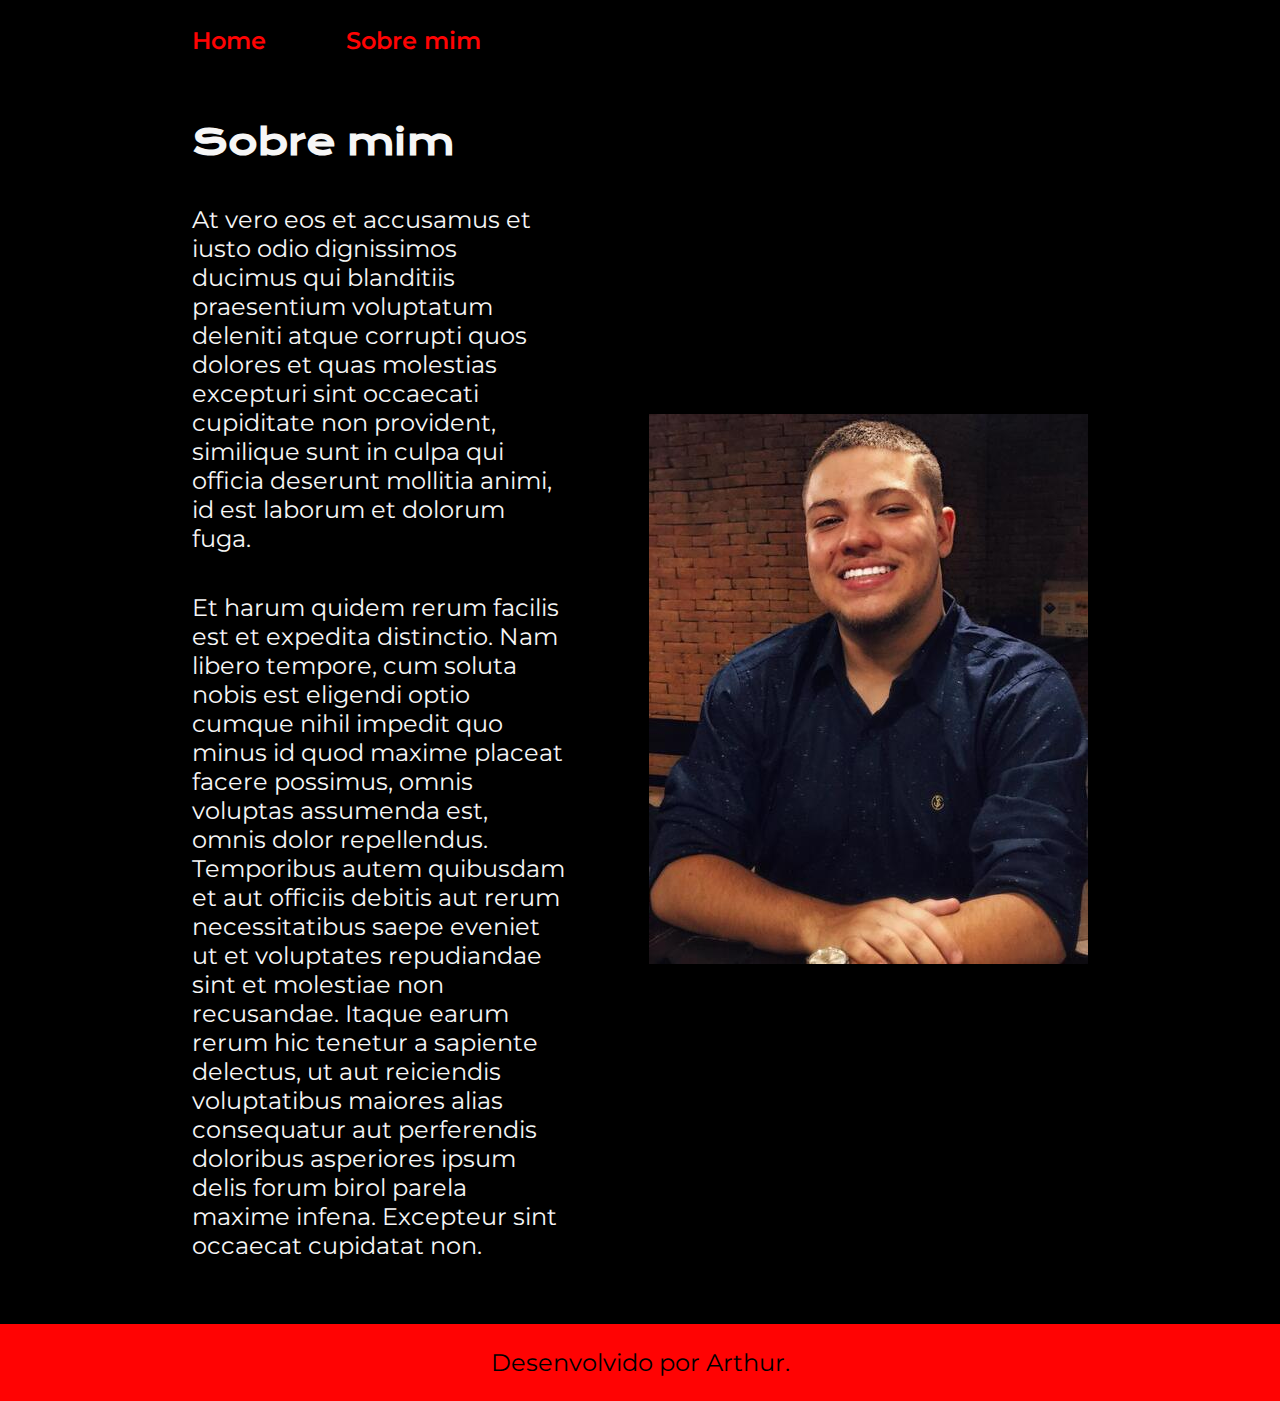
==== about.html @ cd8ada82 "Add files via upload" ====
<!DOCTYPE html>
<html lang="pt-br">
<head>
    <meta charset="UTF-8">
    <meta http-equiv="X-UA-Compatible" content="IE=edge">
    <meta name="viewport" content="width=device-width, initial-scale=1.0">
    <title>Sobre mim</title>
    <link rel="stylesheet" href="./styles/style.css">
</head>
<body>
    <header class="cabecalho">
        <nav class="cabecalho__menu">
            <a class="cabecalho__menu__link" href="index.html">Home</a>
            <a class="cabecalho__menu__link" href="about.html">Sobre mim</a>
        </nav>
    </header>

    <main class="apresentacao">
        <section class="apresentacao__conteudo">
            <h1 class="apresentacao__conteudo__titulo">Sobre mim</h1>
            <p class="apresentacao__conteudo__texto">At vero eos et accusamus et iusto odio dignissimos ducimus qui blanditiis praesentium voluptatum deleniti
                atque corrupti quos dolores et quas molestias excepturi sint occaecati cupiditate non provident,
                similique sunt in culpa qui officia deserunt mollitia animi, id est laborum et dolorum fuga.
            </p>
            <p class="apresentacao__conteudo__texto">Et harum quidem rerum facilis est et expedita distinctio. Nam libero tempore, cum soluta nobis est
                eligendi optio cumque nihil impedit quo minus id quod maxime placeat facere possimus, omnis voluptas
                assumenda est, omnis dolor repellendus. Temporibus autem quibusdam et aut officiis debitis aut rerum
                necessitatibus saepe eveniet ut et voluptates repudiandae sint et molestiae non recusandae. Itaque earum
                rerum hic tenetur a sapiente delectus, ut aut reiciendis voluptatibus maiores alias consequatur aut
                perferendis doloribus asperiores ipsum delis forum birol parela maxime infena. Excepteur sint occaecat
                cupidatat non.
            </p>
        </section>
        <img class="apresentacao__imagem" src="./assets/imagem.jpeg" alt="Foto do Arthur Sousa">
    </main>
    
    <footer  class="rodape">
        <p>Desenvolvido por Arthur.</p>
    </footer>
</body>
</html>
---- styles/style.css ----
@import url('https://fonts.googleapis.com/css2?family=Krona+One&family=Montserrat:wght@400;600&display=swap');

:root {
    --cor-primaria: #000000;
    --cor-secundaria: #F6F6F6;
    --cor-terciaria: #ff0303;
    --cor-rover: #272727;
    
    --fonte-primaria: 'Krona One', sans-serif;
    --fonte-secundaria: 'Montserrat', sans-serif;
}
*{
    margin: 0;
    padding: 0;
}

body{
    box-sizing: border-box;
    background-color: var(--cor-primaria);
    color: var(--cor-secundaria);
}

.cabecalho {
    padding: 2% 0% 0% 15%
}

.cabecalho__menu {
    display: flex;
    gap: 80px;
}

.cabecalho__menu__link {
    font-family: var(--fonte-secundaria);
    font-size: 1.5rem;
    font-weight: 600;
    color: var(--cor-terciaria);
    text-decoration: none;
}

.apresentacao{
    padding: 5% 15%;
    display: flex;
    align-items: center;
    justify-content: space-between;
    gap: 82px;
}

.apresentacao__conteudo{
    width: 50%;
    display: flex;
    flex-direction: column;
    gap: 40px;
}

.apresentacao__conteudo__titulo{
    font-size: 2.25rem;
    font-family: var(--fonte-primaria);
}

.titulo-destaque{
    color: var(--cor-terciaria);
}

.apresentacao__conteudo__texto{
    font-size: 1.5rem;
    font-family: var(--fonte-secundaria);
}

.apresentacao__links{
    display: flex;
    flex-direction: column;
    justify-content: space-between;
    align-items: center;
    gap: 32px;
}

.apresentacao__links__subtitulo{
    font-family: var(--fonte-primaria);
    font-weight: 400;
    font-size: 1.5rem;
}

.apresentacao__links__navegacao{
    display: flex;
    justify-content: center;
    gap: 16px;
    border: 2px solid var(--cor-terciaria);
    width: 50%;
    text-align: center;
    border-radius: 8px;
    font-size: 1.5rem;
    font-weight: 600;
    padding: 21.5px 0;
    text-decoration: none;
    color: var(--cor-secundaria);
    font-family: var(--fonte-secundaria);
}

.apresentacao__links__link:hover{
    background-color: var(--cor-rover);
}

.apresentacao__imagem {
    width: 50%;
}

.rodape{
    color: var(--cor-primaria);
    background-color: var(--cor-terciaria);
    padding: 24px;
    text-align: center;
    font-family: var(--fonte-secundaria);
    font-size: 1.5rem;
    font-weight: 400;
}

@media (max-width: 1200px) {
    .cabecalho {
        padding: 10%;      
    }

    .cabecalho__menu {
        justify-content: center;
    }

    .apresentacao {
        flex-direction: column-reverse;
        padding: 5%;
    }

    .apresentacao__conteudo {
        width: auto;
    }

}
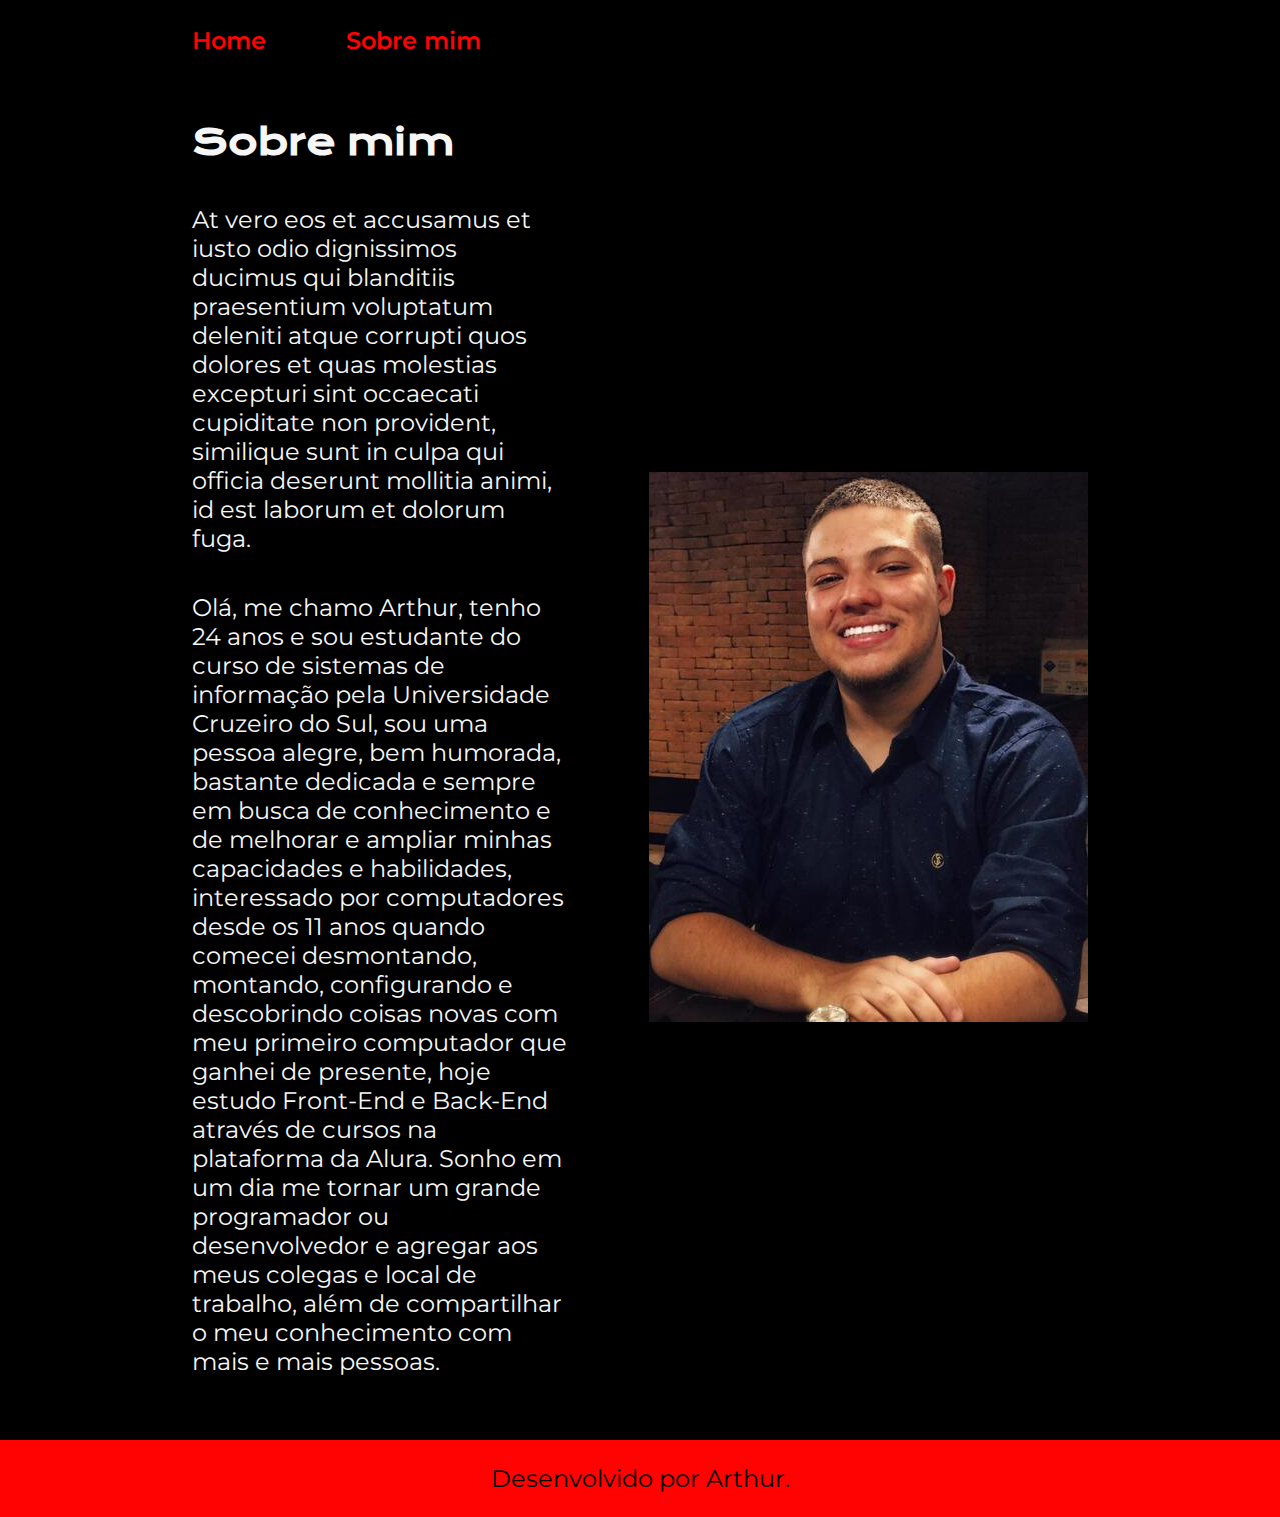
==== commit 54aca87f: "about.html" ====
--- a/about.html
+++ b/about.html
@@ -22,13 +22,7 @@
                 atque corrupti quos dolores et quas molestias excepturi sint occaecati cupiditate non provident,
                 similique sunt in culpa qui officia deserunt mollitia animi, id est laborum et dolorum fuga.
             </p>
-            <p class="apresentacao__conteudo__texto">Et harum quidem rerum facilis est et expedita distinctio. Nam libero tempore, cum soluta nobis est
-                eligendi optio cumque nihil impedit quo minus id quod maxime placeat facere possimus, omnis voluptas
-                assumenda est, omnis dolor repellendus. Temporibus autem quibusdam et aut officiis debitis aut rerum
-                necessitatibus saepe eveniet ut et voluptates repudiandae sint et molestiae non recusandae. Itaque earum
-                rerum hic tenetur a sapiente delectus, ut aut reiciendis voluptatibus maiores alias consequatur aut
-                perferendis doloribus asperiores ipsum delis forum birol parela maxime infena. Excepteur sint occaecat
-                cupidatat non.
+            <p class="apresentacao__conteudo__texto">Olá, me chamo Arthur, tenho 24 anos e sou estudante do curso de sistemas de informação pela Universidade Cruzeiro do Sul, sou uma pessoa alegre, bem humorada, bastante dedicada e sempre em busca de conhecimento e de melhorar e ampliar minhas capacidades e habilidades, interessado por computadores desde os 11 anos quando comecei desmontando, montando, configurando e descobrindo coisas novas com meu primeiro computador que ganhei de presente, hoje estudo Front-End e Back-End através de cursos na plataforma da Alura. Sonho em um dia me tornar um grande programador ou desenvolvedor e agregar aos meus colegas e local de trabalho, além de compartilhar o meu conhecimento com mais e mais pessoas. 
             </p>
         </section>
         <img class="apresentacao__imagem" src="./assets/imagem.jpeg" alt="Foto do Arthur Sousa">
@@ -38,4 +32,4 @@
         <p>Desenvolvido por Arthur.</p>
     </footer>
 </body>
-</html>+</html>
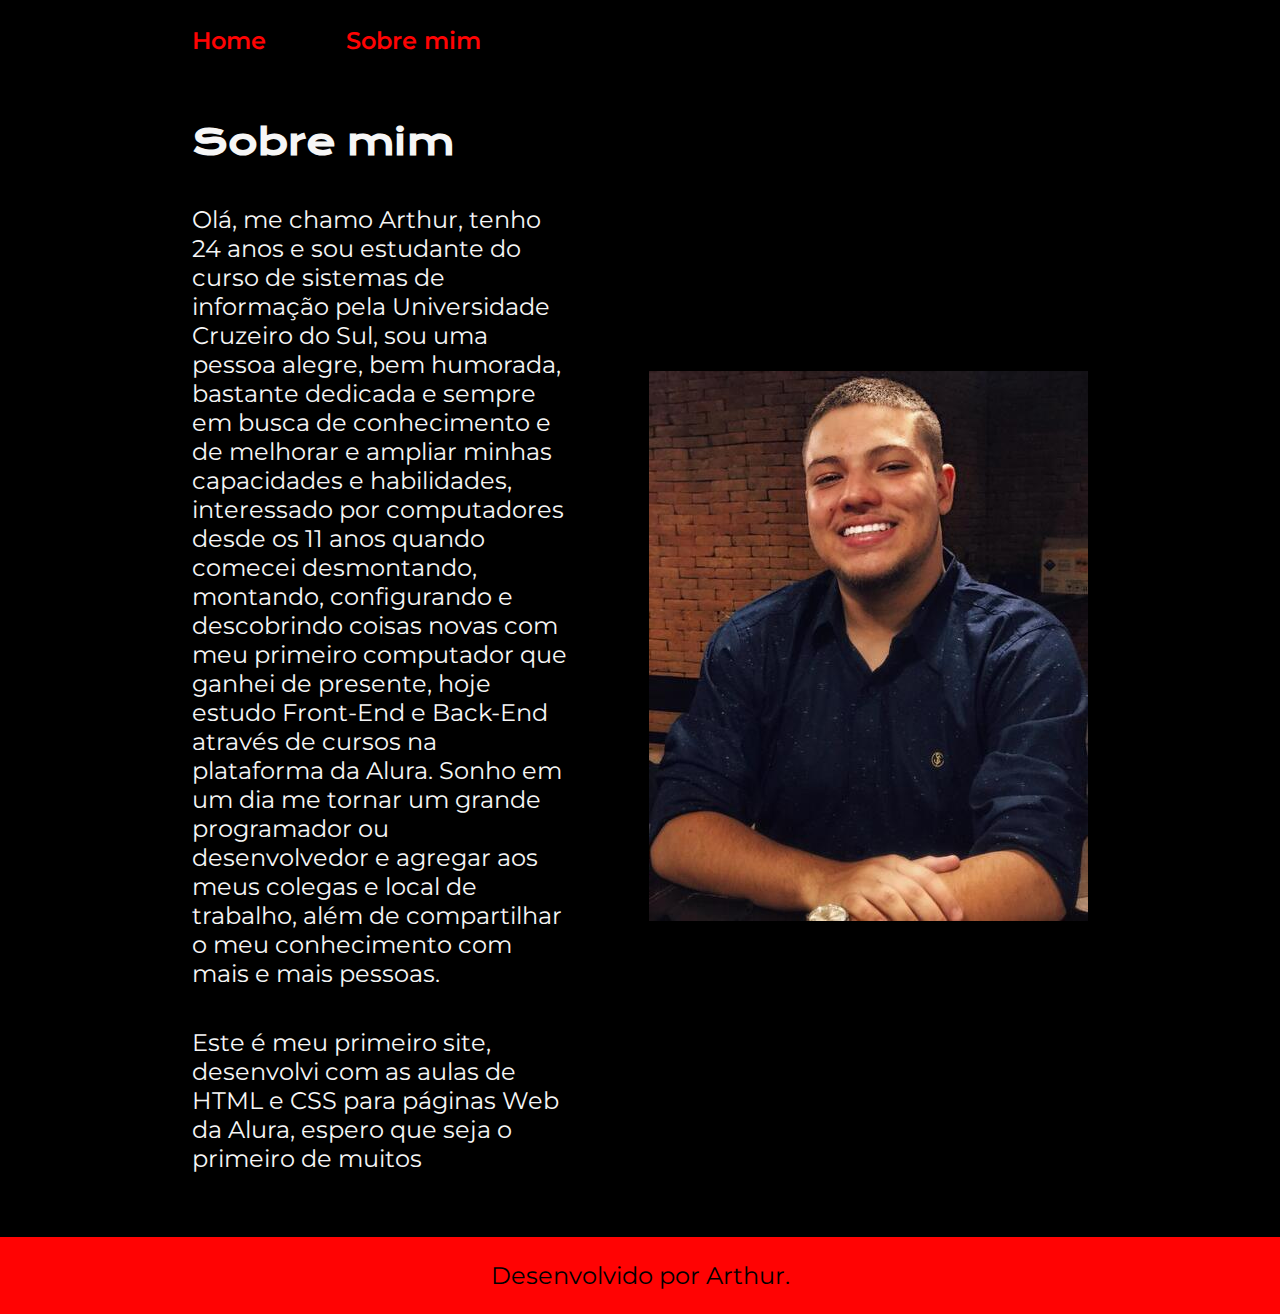
==== commit fd842cf5: "about.html" ====
--- a/about.html
+++ b/about.html
@@ -18,11 +18,9 @@
     <main class="apresentacao">
         <section class="apresentacao__conteudo">
             <h1 class="apresentacao__conteudo__titulo">Sobre mim</h1>
-            <p class="apresentacao__conteudo__texto">At vero eos et accusamus et iusto odio dignissimos ducimus qui blanditiis praesentium voluptatum deleniti
-                atque corrupti quos dolores et quas molestias excepturi sint occaecati cupiditate non provident,
-                similique sunt in culpa qui officia deserunt mollitia animi, id est laborum et dolorum fuga.
+            <p class="apresentacao__conteudo__texto">Olá, me chamo Arthur, tenho 24 anos e sou estudante do curso de sistemas de informação pela Universidade Cruzeiro do Sul, sou uma pessoa alegre, bem humorada, bastante dedicada e sempre em busca de conhecimento e de melhorar e ampliar minhas capacidades e habilidades, interessado por computadores desde os 11 anos quando comecei desmontando, montando, configurando e descobrindo coisas novas com meu primeiro computador que ganhei de presente, hoje estudo Front-End e Back-End através de cursos na plataforma da Alura. Sonho em um dia me tornar um grande programador ou desenvolvedor e agregar aos meus colegas e local de trabalho, além de compartilhar o meu conhecimento com mais e mais pessoas.
             </p>
-            <p class="apresentacao__conteudo__texto">Olá, me chamo Arthur, tenho 24 anos e sou estudante do curso de sistemas de informação pela Universidade Cruzeiro do Sul, sou uma pessoa alegre, bem humorada, bastante dedicada e sempre em busca de conhecimento e de melhorar e ampliar minhas capacidades e habilidades, interessado por computadores desde os 11 anos quando comecei desmontando, montando, configurando e descobrindo coisas novas com meu primeiro computador que ganhei de presente, hoje estudo Front-End e Back-End através de cursos na plataforma da Alura. Sonho em um dia me tornar um grande programador ou desenvolvedor e agregar aos meus colegas e local de trabalho, além de compartilhar o meu conhecimento com mais e mais pessoas. 
+            <p class="apresentacao__conteudo__texto">Este é meu primeiro site, desenvolvi com as aulas de HTML e CSS para páginas Web da Alura, espero que seja o primeiro de muitos
             </p>
         </section>
         <img class="apresentacao__imagem" src="./assets/imagem.jpeg" alt="Foto do Arthur Sousa">
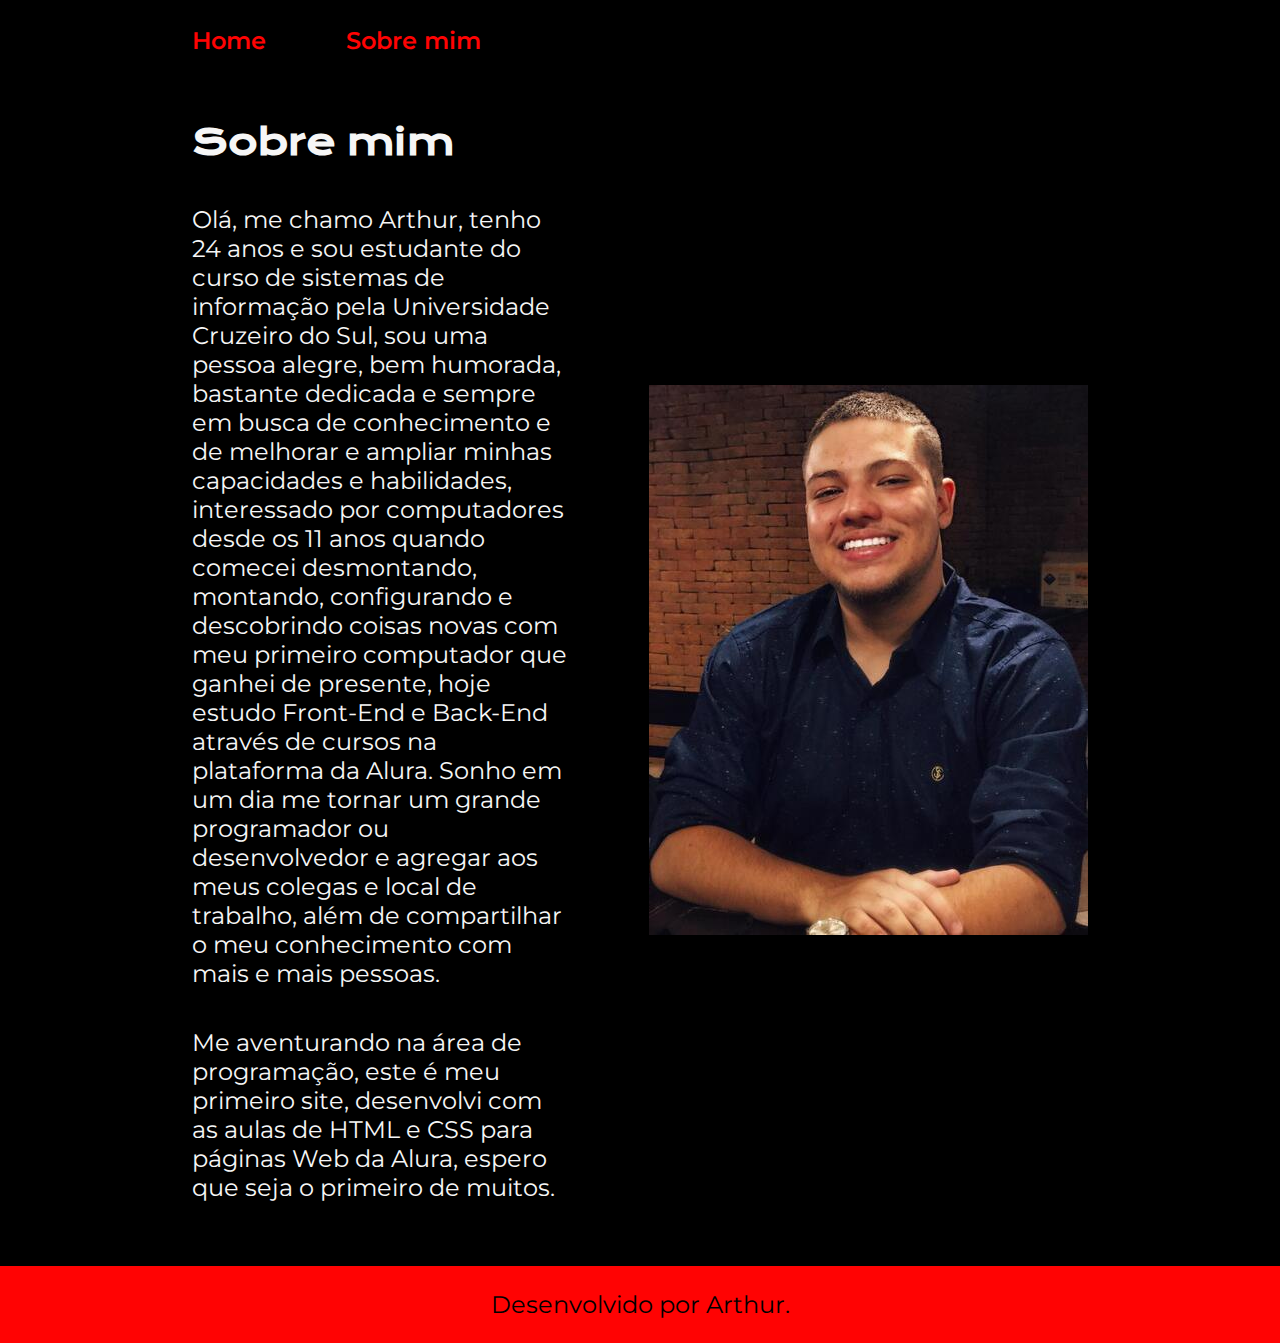
==== commit 68989d2d: "Update about.html" ====
--- a/about.html
+++ b/about.html
@@ -20,7 +20,7 @@
             <h1 class="apresentacao__conteudo__titulo">Sobre mim</h1>
             <p class="apresentacao__conteudo__texto">Olá, me chamo Arthur, tenho 24 anos e sou estudante do curso de sistemas de informação pela Universidade Cruzeiro do Sul, sou uma pessoa alegre, bem humorada, bastante dedicada e sempre em busca de conhecimento e de melhorar e ampliar minhas capacidades e habilidades, interessado por computadores desde os 11 anos quando comecei desmontando, montando, configurando e descobrindo coisas novas com meu primeiro computador que ganhei de presente, hoje estudo Front-End e Back-End através de cursos na plataforma da Alura. Sonho em um dia me tornar um grande programador ou desenvolvedor e agregar aos meus colegas e local de trabalho, além de compartilhar o meu conhecimento com mais e mais pessoas.
             </p>
-            <p class="apresentacao__conteudo__texto">Este é meu primeiro site, desenvolvi com as aulas de HTML e CSS para páginas Web da Alura, espero que seja o primeiro de muitos
+            <p class="apresentacao__conteudo__texto">Me aventurando na área de programação, este é meu primeiro site, desenvolvi com as aulas de HTML e CSS para páginas Web da Alura, espero que seja o primeiro de muitos.
             </p>
         </section>
         <img class="apresentacao__imagem" src="./assets/imagem.jpeg" alt="Foto do Arthur Sousa">
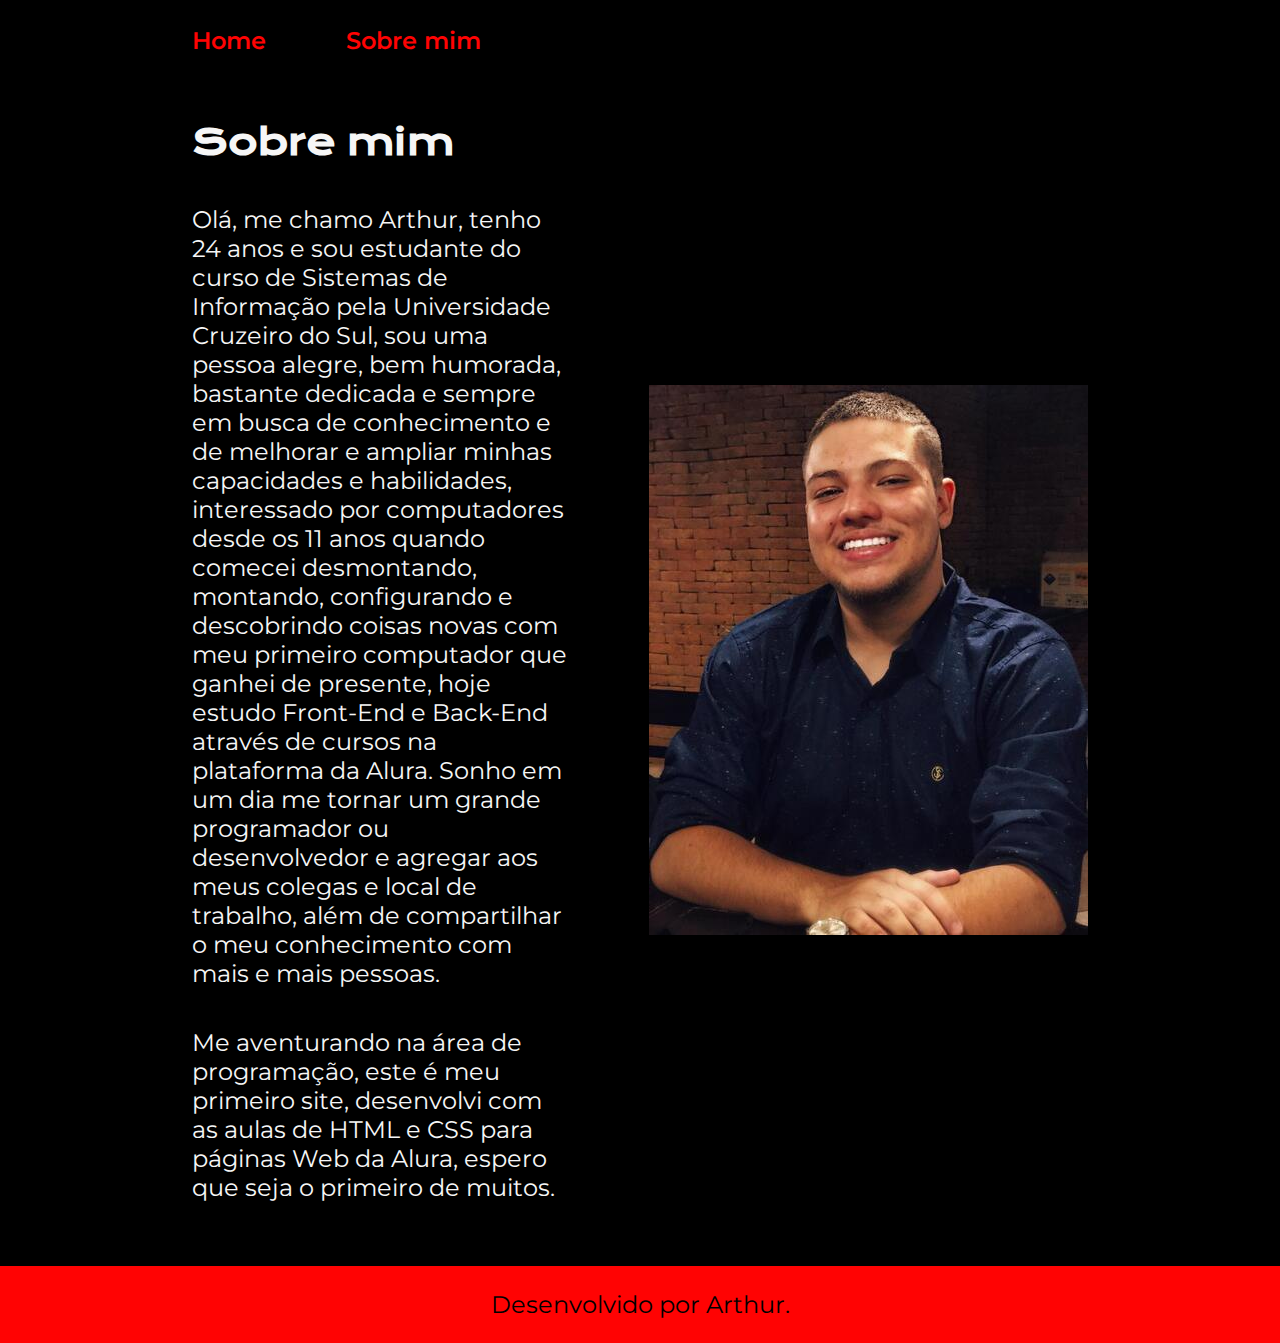
==== commit 080f7a54: "about.html" ====
--- a/about.html
+++ b/about.html
@@ -18,7 +18,7 @@
     <main class="apresentacao">
         <section class="apresentacao__conteudo">
             <h1 class="apresentacao__conteudo__titulo">Sobre mim</h1>
-            <p class="apresentacao__conteudo__texto">Olá, me chamo Arthur, tenho 24 anos e sou estudante do curso de sistemas de informação pela Universidade Cruzeiro do Sul, sou uma pessoa alegre, bem humorada, bastante dedicada e sempre em busca de conhecimento e de melhorar e ampliar minhas capacidades e habilidades, interessado por computadores desde os 11 anos quando comecei desmontando, montando, configurando e descobrindo coisas novas com meu primeiro computador que ganhei de presente, hoje estudo Front-End e Back-End através de cursos na plataforma da Alura. Sonho em um dia me tornar um grande programador ou desenvolvedor e agregar aos meus colegas e local de trabalho, além de compartilhar o meu conhecimento com mais e mais pessoas.
+            <p class="apresentacao__conteudo__texto">Olá, me chamo Arthur, tenho 24 anos e sou estudante do curso de Sistemas de Informação pela Universidade Cruzeiro do Sul, sou uma pessoa alegre, bem humorada, bastante dedicada e sempre em busca de conhecimento e de melhorar e ampliar minhas capacidades e habilidades, interessado por computadores desde os 11 anos quando comecei desmontando, montando, configurando e descobrindo coisas novas com meu primeiro computador que ganhei de presente, hoje estudo Front-End e Back-End através de cursos na plataforma da Alura. Sonho em um dia me tornar um grande programador ou desenvolvedor e agregar aos meus colegas e local de trabalho, além de compartilhar o meu conhecimento com mais e mais pessoas.
             </p>
             <p class="apresentacao__conteudo__texto">Me aventurando na área de programação, este é meu primeiro site, desenvolvi com as aulas de HTML e CSS para páginas Web da Alura, espero que seja o primeiro de muitos.
             </p>
